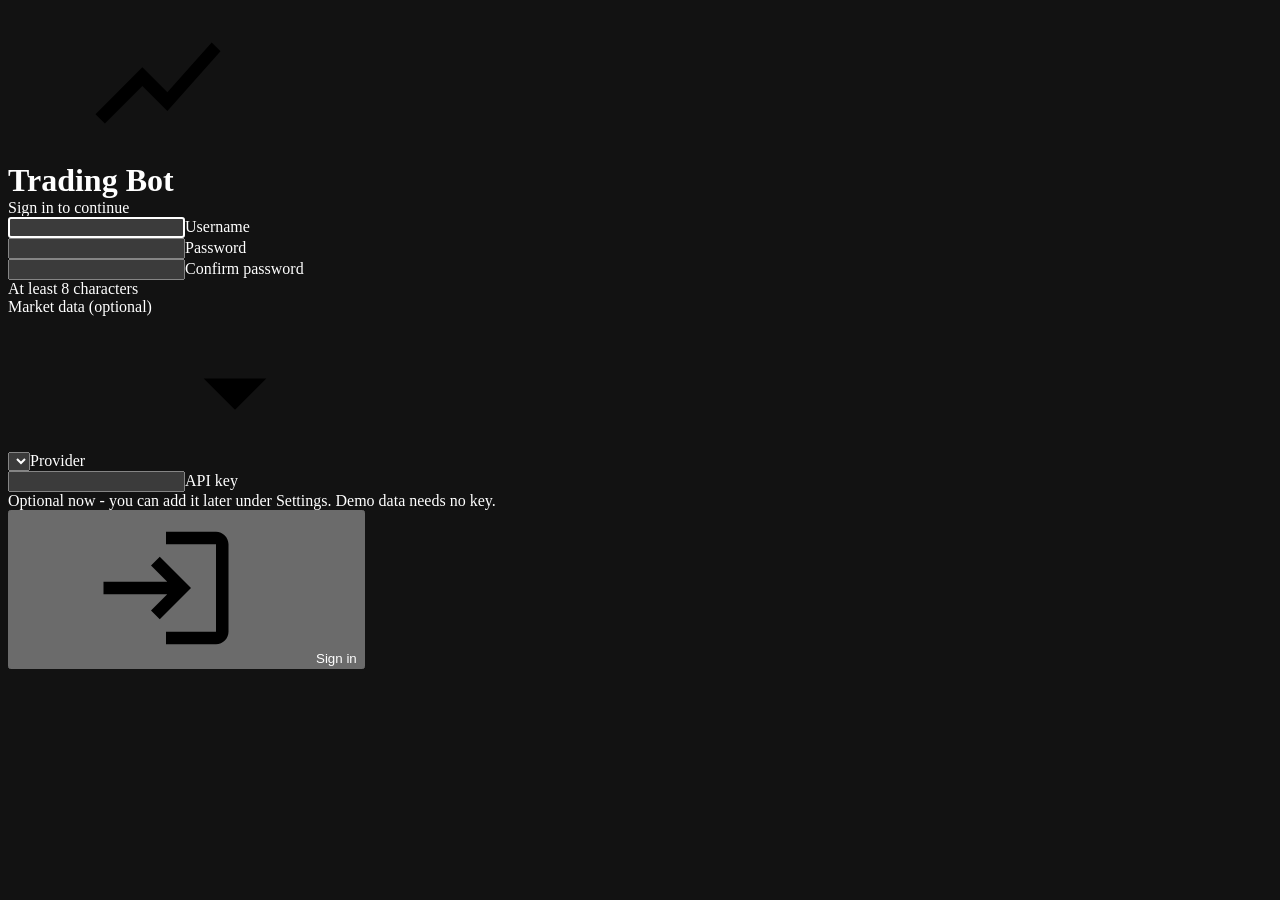
==== trading_bot/web/static/login.html @ f1c41c9c "upgrade" ====
<!doctype html>
<html lang="en">
<head>
  <meta charset="utf-8">
  <meta name="viewport" content="width=device-width, initial-scale=1">
  <meta name="color-scheme" content="dark">
  <title>Sign in · Trading Bot</title>
  <link rel="preconnect" href="https://fonts.googleapis.com">
  <link rel="stylesheet" href="https://fonts.googleapis.com/css2?family=Roboto:wght@400;500;700&display=swap">
  <link rel="stylesheet" href="/static/css/material.css">
  <link rel="icon" href="data:image/svg+xml,%3Csvg xmlns='http://www.w3.org/2000/svg' viewBox='0 0 24 24'%3E%3Crect width='24' height='24' rx='6' fill='%231d4a8f'/%3E%3Cpath fill='%23d6e3ff' d='M3.5 18.49l6-6.01 4 4L22 6.92l-1.41-1.41-7.09 7.97-4-4L2 16.99z'/%3E%3C/svg%3E">
</head>
<body class="login-body">
<svg width="0" height="0" style="position:absolute" aria-hidden="true">
  <defs>
    <symbol id="i-chart" viewBox="0 0 24 24"><path d="M3.5 18.49l6-6.01 4 4L22 6.92l-1.41-1.41-7.09 7.97-4-4L2 16.99z"/></symbol>
    <symbol id="i-arrow-down" viewBox="0 0 24 24"><path d="M7 10l5 5 5-5z"/></symbol>
    <symbol id="i-login" viewBox="0 0 24 24"><path d="M11 7 9.6 8.4l2.6 2.6H2v2h10.2l-2.6 2.6L11 17l5-5-5-5zm9 12h-8v2h8c1.1 0 2-.9 2-2V5c0-1.1-.9-2-2-2h-8v2h8v14z"/></symbol>
  </defs>
</svg>

<main class="login-layout">
  <div class="card elevated login-card" id="loginCard">
    <div class="login-brand">
      <div class="brand"><svg class="icon"><use href="#i-chart"/></svg></div>
      <div>
        <h1 class="headline-small" style="margin:0">Trading Bot</h1>
        <div class="body-medium muted" id="loginSubtitle">Sign in to continue</div>
      </div>
    </div>

    <form class="stack" id="loginForm" autocomplete="on">
      <div class="text-field"><div class="field"><input id="usernameInput" name="username" placeholder=" " autocomplete="username" required autofocus><label for="usernameInput">Username</label></div></div>
      <div class="text-field"><div class="field"><input id="passwordInput" name="password" type="password" placeholder=" " autocomplete="current-password" required><label for="passwordInput">Password</label></div></div>
      <div class="text-field hidden" id="confirmField"><div class="field"><input id="confirmInput" name="confirm" type="password" placeholder=" " autocomplete="new-password"><label for="confirmInput">Confirm password</label></div><div class="supporting">At least 8 characters</div></div>
      <div class="hidden stack" id="setupDataFields">
        <div class="divider"></div>
        <div class="title-small">Market data (optional)</div>
        <div class="text-field"><div class="field"><select id="providerSelect"></select><label for="providerSelect">Provider</label><svg class="icon select-arrow"><use href="#i-arrow-down"/></svg></div><div class="supporting" id="providerNote"></div></div>
        <div class="text-field" id="apiKeyField"><div class="field"><input id="apiKeyInput" name="api_key" type="password" placeholder=" " autocomplete="off"><label for="apiKeyInput">API key</label></div><div class="supporting">Optional now - you can add it later under Settings. Demo data needs no key.</div></div>
      </div>
      <div class="body-medium error-text" id="loginError" role="alert" aria-live="assertive"></div>
      <button type="submit" class="btn filled login-submit" id="loginButton"><svg class="icon"><use href="#i-login"/></svg><span id="loginButtonLabel">Sign in</span></button>
    </form>
    <div class="body-small muted" id="loginHint"></div>
  </div>
</main>

<script type="module" src="/static/js/login.js"></script>
</body>
</html>
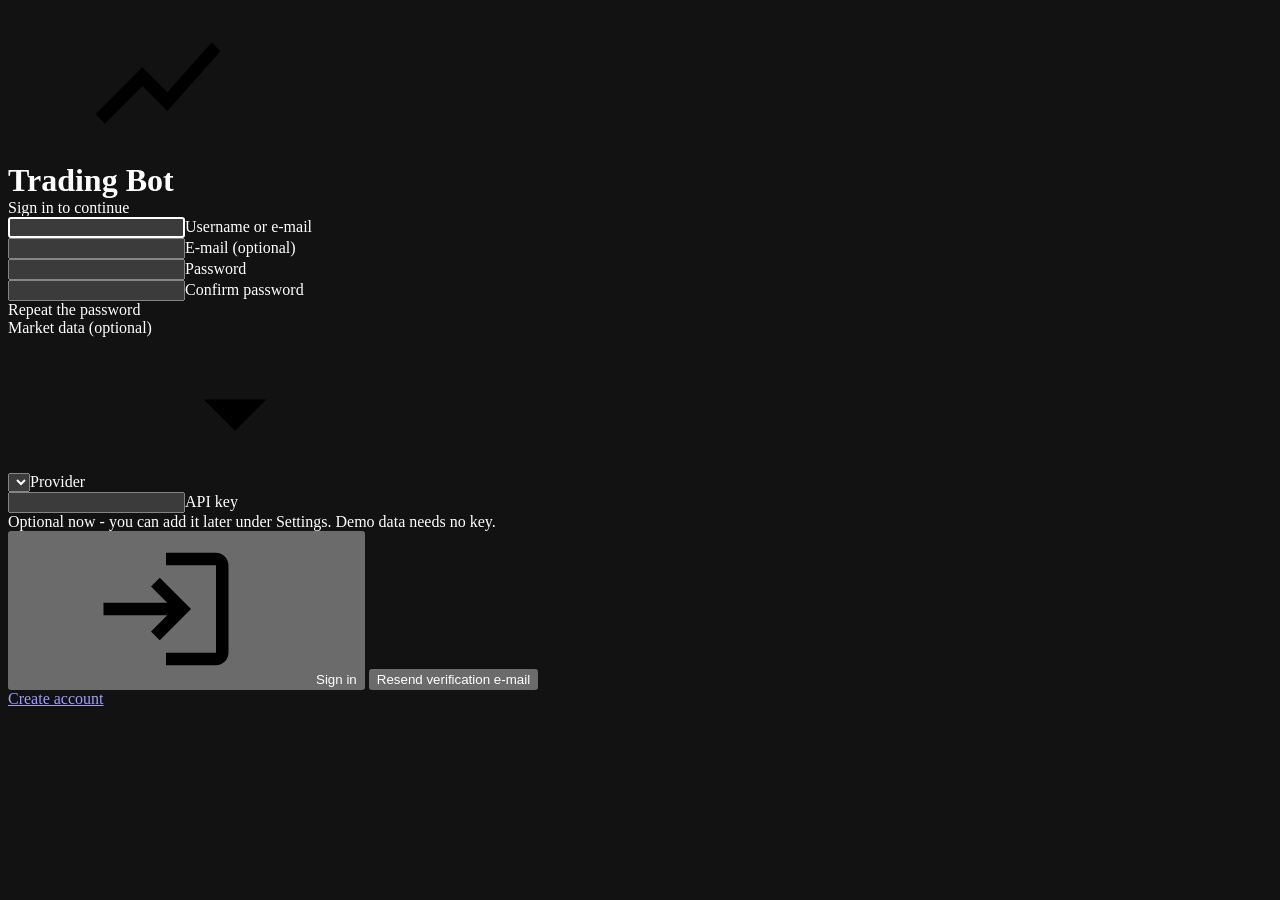
==== commit af25f720: "upgrade" ====
--- a/trading_bot/web/static/login.html
+++ b/trading_bot/web/static/login.html
@@ -7,7 +7,7 @@
   <title>Sign in · Trading Bot</title>
   <link rel="preconnect" href="https://fonts.googleapis.com">
   <link rel="stylesheet" href="https://fonts.googleapis.com/css2?family=Roboto:wght@400;500;700&display=swap">
-  <link rel="stylesheet" href="/static/css/material.css">
+  <link rel="stylesheet" href="static/css/material.css">
   <link rel="icon" href="data:image/svg+xml,%3Csvg xmlns='http://www.w3.org/2000/svg' viewBox='0 0 24 24'%3E%3Crect width='24' height='24' rx='6' fill='%231d4a8f'/%3E%3Cpath fill='%23d6e3ff' d='M3.5 18.49l6-6.01 4 4L22 6.92l-1.41-1.41-7.09 7.97-4-4L2 16.99z'/%3E%3C/svg%3E">
 </head>
 <body class="login-body">
@@ -15,6 +15,8 @@
   <defs>
     <symbol id="i-chart" viewBox="0 0 24 24"><path d="M3.5 18.49l6-6.01 4 4L22 6.92l-1.41-1.41-7.09 7.97-4-4L2 16.99z"/></symbol>
     <symbol id="i-arrow-down" viewBox="0 0 24 24"><path d="M7 10l5 5 5-5z"/></symbol>
+    <symbol id="i-eye" viewBox="0 0 24 24"><path d="M12 4.5C7 4.5 2.73 7.61 1 12c1.73 4.39 6 7.5 11 7.5s9.27-3.11 11-7.5c-1.73-4.39-6-7.5-11-7.5zM12 17c-2.76 0-5-2.24-5-5s2.24-5 5-5 5 2.24 5 5-2.24 5-5 5zm0-8c-1.66 0-3 1.34-3 3s1.34 3 3 3 3-1.34 3-3-1.34-3-3-3z"/></symbol>
+    <symbol id="i-eye-off" viewBox="0 0 24 24"><path d="M12 7c2.76 0 5 2.24 5 5 0 .65-.13 1.26-.36 1.83l2.92 2.92c1.51-1.26 2.7-2.89 3.43-4.75-1.73-4.39-6-7.5-11-7.5-1.4 0-2.74.25-3.98.7l2.16 2.16C10.74 7.13 11.35 7 12 7zM2 4.27l2.28 2.28.46.46C3.08 8.3 1.78 10.02 1 12c1.73 4.39 6 7.5 11 7.5 1.55 0 3.03-.3 4.38-.84l.42.42L19.73 22 21 20.73 3.27 3 2 4.27zM7.53 9.8l1.55 1.55c-.05.21-.08.43-.08.65 0 1.66 1.34 3 3 3 .22 0 .44-.03.65-.08l1.55 1.55c-.67.33-1.41.53-2.2.53-2.76 0-5-2.24-5-5 0-.79.2-1.53.53-2.2zm4.31-.78 3.15 3.15.02-.16c0-1.66-1.34-3-3-3l-.17.01z"/></symbol>
     <symbol id="i-login" viewBox="0 0 24 24"><path d="M11 7 9.6 8.4l2.6 2.6H2v2h10.2l-2.6 2.6L11 17l5-5-5-5zm9 12h-8v2h8c1.1 0 2-.9 2-2V5c0-1.1-.9-2-2-2h-8v2h8v14z"/></symbol>
   </defs>
 </svg>
@@ -29,10 +31,13 @@
       </div>
     </div>
 
+    <div class="notice success hidden" id="loginNotice" role="status"></div>
     <form class="stack" id="loginForm" autocomplete="on">
-      <div class="text-field"><div class="field"><input id="usernameInput" name="username" placeholder=" " autocomplete="username" required autofocus><label for="usernameInput">Username</label></div></div>
+      <div class="text-field"><div class="field"><input id="usernameInput" name="username" placeholder=" " autocomplete="username" required autofocus><label for="usernameInput" id="usernameLabel">Username or e-mail</label></div></div>
+      <div class="text-field hidden" id="emailField"><div class="field"><input id="emailInput" name="email" type="email" placeholder=" " autocomplete="email"><label for="emailInput">E-mail (optional)</label></div></div>
       <div class="text-field"><div class="field"><input id="passwordInput" name="password" type="password" placeholder=" " autocomplete="current-password" required><label for="passwordInput">Password</label></div></div>
-      <div class="text-field hidden" id="confirmField"><div class="field"><input id="confirmInput" name="confirm" type="password" placeholder=" " autocomplete="new-password"><label for="confirmInput">Confirm password</label></div><div class="supporting">At least 8 characters</div></div>
+      <div class="hidden" id="passwordFeedback"></div>
+      <div class="text-field hidden" id="confirmField"><div class="field"><input id="confirmInput" name="confirm" type="password" placeholder=" " autocomplete="new-password"><label for="confirmInput">Confirm password</label></div><div class="supporting" id="confirmHint">Repeat the password</div></div>
       <div class="hidden stack" id="setupDataFields">
         <div class="divider"></div>
         <div class="title-small">Market data (optional)</div>
@@ -41,11 +46,15 @@
       </div>
       <div class="body-medium error-text" id="loginError" role="alert" aria-live="assertive"></div>
       <button type="submit" class="btn filled login-submit" id="loginButton"><svg class="icon"><use href="#i-login"/></svg><span id="loginButtonLabel">Sign in</span></button>
+      <button type="button" class="btn text hidden" id="resendButton">Resend verification e-mail</button>
     </form>
+    <div class="login-links">
+      <a href="signup" id="signupLink" class="label-large hidden">Create account</a>
+    </div>
     <div class="body-small muted" id="loginHint"></div>
   </div>
 </main>
 
-<script type="module" src="/static/js/login.js"></script>
+<script type="module" src="static/js/login.js"></script>
 </body>
 </html>
